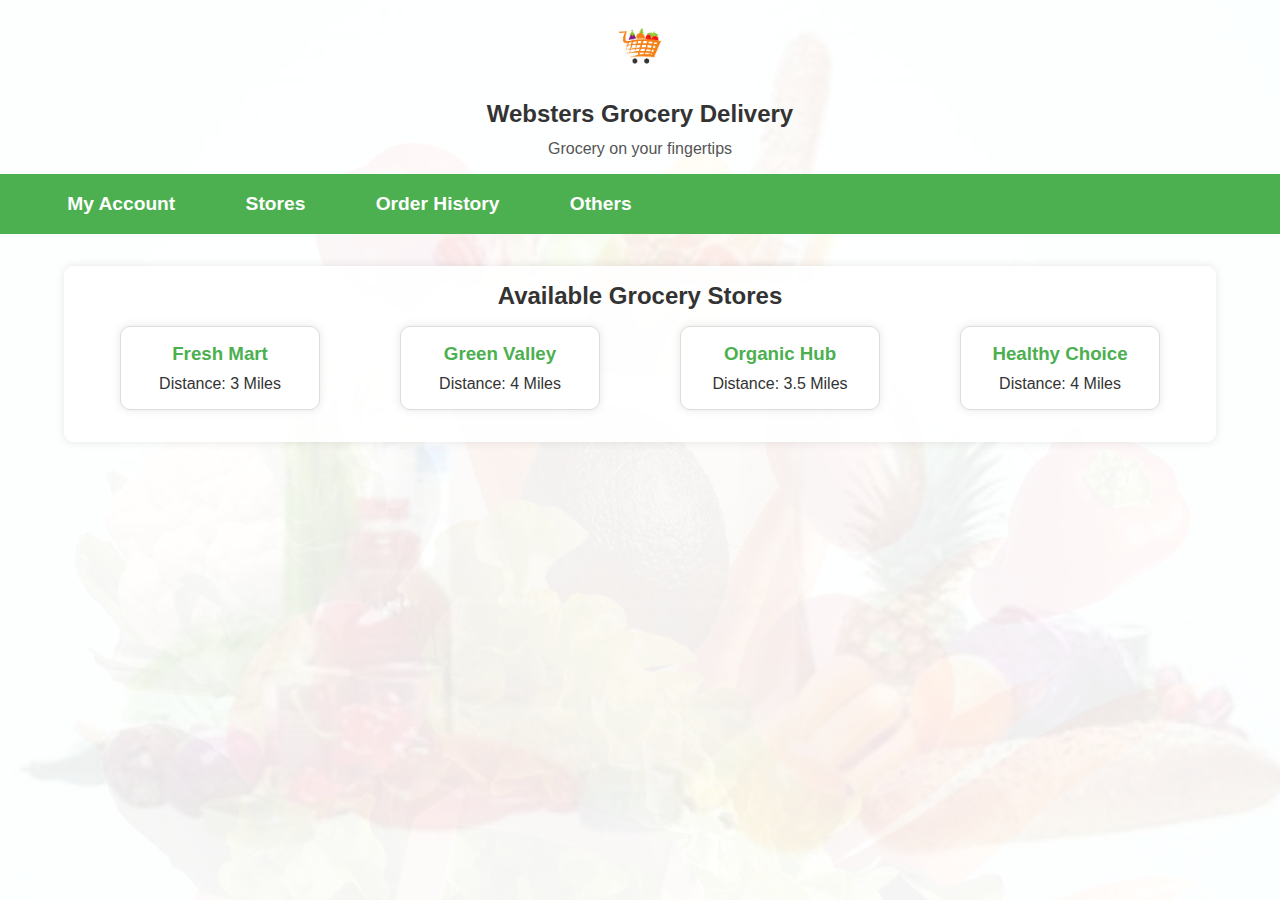
==== dashboard.html @ 8c3a733a "initial commit" ====
<!DOCTYPE html>
<html lang="en">
<head>
    <meta charset="UTF-8">
    <meta name="viewport" content="width=device-width, initial-scale=1.0">
    <title>Dashboard - Websters Grocery Delivery</title>
    <link rel="stylesheet" href="styles.css">
</head>
<body>
    <div class="dashboard-container">
        <div class="header">
            <img src="logo.png" alt="Websters Logo" class="logo">
            <h1>Websters Grocery Delivery</h1>
            <p class="tagline">Grocery on your fingertips</p>
        </div>
        <nav class="navbar">
            <ul>
                <li><a href="#">My Account</a></li>
                <li><a href="#">Stores</a></li>
                <li><a href="order-history.html">Order History</a></li>
				<li><a href="#">Others</a></li>
            </ul>
        </nav>
        <div class="background-slider" id="background-slider">
            <!-- Dynamic background images will be displayed here -->
        </div>
        <div class="main-content">
            <h2>Available Grocery Stores</h2>
            <div class="store-list">
                <div class="store-item">
                    <h3>Fresh Mart</h3>
                    <p>Distance: 3 Miles</p>
                </div>
                <div class="store-item">
                    <h3>Green Valley</h3>
                    <p>Distance: 4 Miles</p>
                </div>
                <div class="store-item">
                    <h3>Organic Hub</h3>
                    <p>Distance: 3.5 Miles</p>
                </div>
                <div class="store-item">
                    <h3>Healthy Choice</h3>
                    <p>Distance: 4 Miles</p>
                </div>
            </div>
        </div>
    </div>
    <script src="scripts.js"></script>
</body>
</html>
---- styles.css ----
/* Reset default browser styles */
* {
    box-sizing: border-box;
    margin: 0;
    padding: 0;
}

body {
    font-family: Arial, sans-serif;
    background-image: url('grocery-background.jpg');
    background-size: cover;
    background-repeat: no-repeat;
    height: 100vh;
    margin: 0;
    color: #333;
    display: flex;
    justify-content: center;
    align-items: center;
}

.container {
    background-color: rgba(255, 255, 255, 0.9);
    box-shadow: 0 0 10px rgba(0, 0, 0, 0.1);
    padding: 2em;
    border-radius: 10px;
    width: 300px;
    text-align: center;
    display: flex;
    flex-direction: column;
    justify-content: center;
    align-items: center;
}

.header {
    text-align: center;
    margin-bottom: 1.5em;
}

.logo {
    width: 60px;
    height: auto;
    margin-bottom: 0.5em;
}

.header h1 {
    font-size: 1.5em;
    margin: 0.5em 0;
}

.tagline {
    font-size: 1em;
    color: #555;
    margin: 0;
}

.register-box, .login-box {
    width: 100%;
    display: flex;
    flex-direction: column;
    align-items: center;
}

.register-box h2, .login-box h2 {
    margin-bottom: 1.5em;
}

.input-group {
    margin-bottom: 1em;
    text-align: left;
    width: 100%;
}

.input-group label {
    display: block;
    margin-bottom: 0.5em;
    font-weight: bold;
}

.input-group input {
    width: 100%;
    padding: 0.5em;
    border: 1px solid #ddd;
    border-radius: 5px;
}

button {
    width: 100%;
    padding: 0.7em;
    border: none;
    background-color: #4CAF50;
    color: white;
    font-size: 1em;
    border-radius: 5px;
    cursor: pointer;
    transition: background-color 0.3s;
}

button:hover {
    background-color: #45a049;
}

.links {
    margin-top: 1em;
}

.links a {
    display: block;
    color: #4CAF50;
    text-decoration: none;
    margin-bottom: 0.5em;
    transition: color 0.3s;
}

.links a:hover {
    color: #388e3c;
}

.dashboard-container {
    width: 100%;
    height: 100%;
    display: flex;
    flex-direction: column;
    align-items: center;
    text-align: center;
    background-color: rgba(255, 255, 255, 0.9);
}

.header {
    text-align: center;
    margin: 1em 0;
}

.navbar {
    width: 100%;
    background-color: #4CAF50;
    text-align: left;
    padding-left: 2em;
}

.navbar ul {
    list-style: none;
    padding: 0;
    display: flex;
}

.navbar ul li {
    margin: 0 1em;
}

.navbar ul li a {
    text-decoration: none;
    color: white;
    font-weight: bold;
    font-size: 1.2em;
    padding: 1em;
    display: block;
}

.navbar ul li a:hover {
    background-color: #388e3c;
}

.background-slider {
    position: absolute;
    width: 100%;
    height: 100%;
    top: 0;
    left: 0;
    z-index: -1;
    background-size: cover;
    background-position: center;
    transition: background-image 1s ease-in-out;
    opacity: 0.6; /* Adjusted for higher transparency */
}

.main-content {
    margin: 2em;
    z-index: 1;
    background-color: rgba(255, 255, 255, 0.9);
    padding: 1em;
    border-radius: 10px;
    width: 90%;
    max-width: 1200px;
    box-shadow: 0 0 10px rgba(0, 0, 0, 0.1);
}

.dashboard h2 {
    margin-bottom: 1em;
    color: #4CAF50;
}

#content {
    text-align: left;
    margin-top: 1em;
}

.grocery-item {
    display: flex;
    justify-content: space-between;
    align-items: center;
    border-bottom: 1px solid #ddd;
    padding: 0.5em 0;
}

.grocery-item button {
    background-color: #4CAF50;
    color: white;
    border: none;
    padding: 0.5em 1em;
    border-radius: 5px;
    cursor: pointer;
    transition: background-color 0.3s;
}

.grocery-item button:hover {
    background-color: #45a049;
}

.empty-orders {
    text-align: center;
    font-size: 1.2em;
    color: #777;
    margin-top: 2em;
}

.empty-orders img {
    width: 50px;
    height: auto;
}

h3 {
    color: #4CAF50;
    margin-bottom: 1em;
}

.grocery-item img {
    width: 30px;
    height: 30px;
    margin-right: 10px;
}

.store-list {
    display: flex;
    flex-wrap: wrap;
    justify-content: space-around;
}

.store-item {
    background-color: white;
    border: 1px solid #ddd;
    border-radius: 10px;
    padding: 1em;
    margin: 1em;
    width: 200px;
    box-shadow: 0 0 10px rgba(0, 0, 0, 0.1);
}

.store-item h3 {
    color: #4CAF50;
    margin-bottom: 0.5em;
}

.order-history-container {
    width: 100%;
    height: 100%;
    display: flex;
    flex-direction: column;
    align-items: center;
    text-align: center;
    background-color: rgba(255, 255, 255, 0.9);
}

.order-item {
    background-color: white;
    border: 1px solid #ddd;
    border-radius: 10px;
    padding: 1em;
    margin: 1em 0;
    width: 80%;
    max-width: 600px;
    box-shadow: 0 0 10px rgba(0, 0, 0, 0.1);
    text-align: left;
}

.order-item h3 {
    color: #4CAF50;
    margin-bottom: 0.5em;
}

.order-item p {
    margin: 0.5em 0;
}
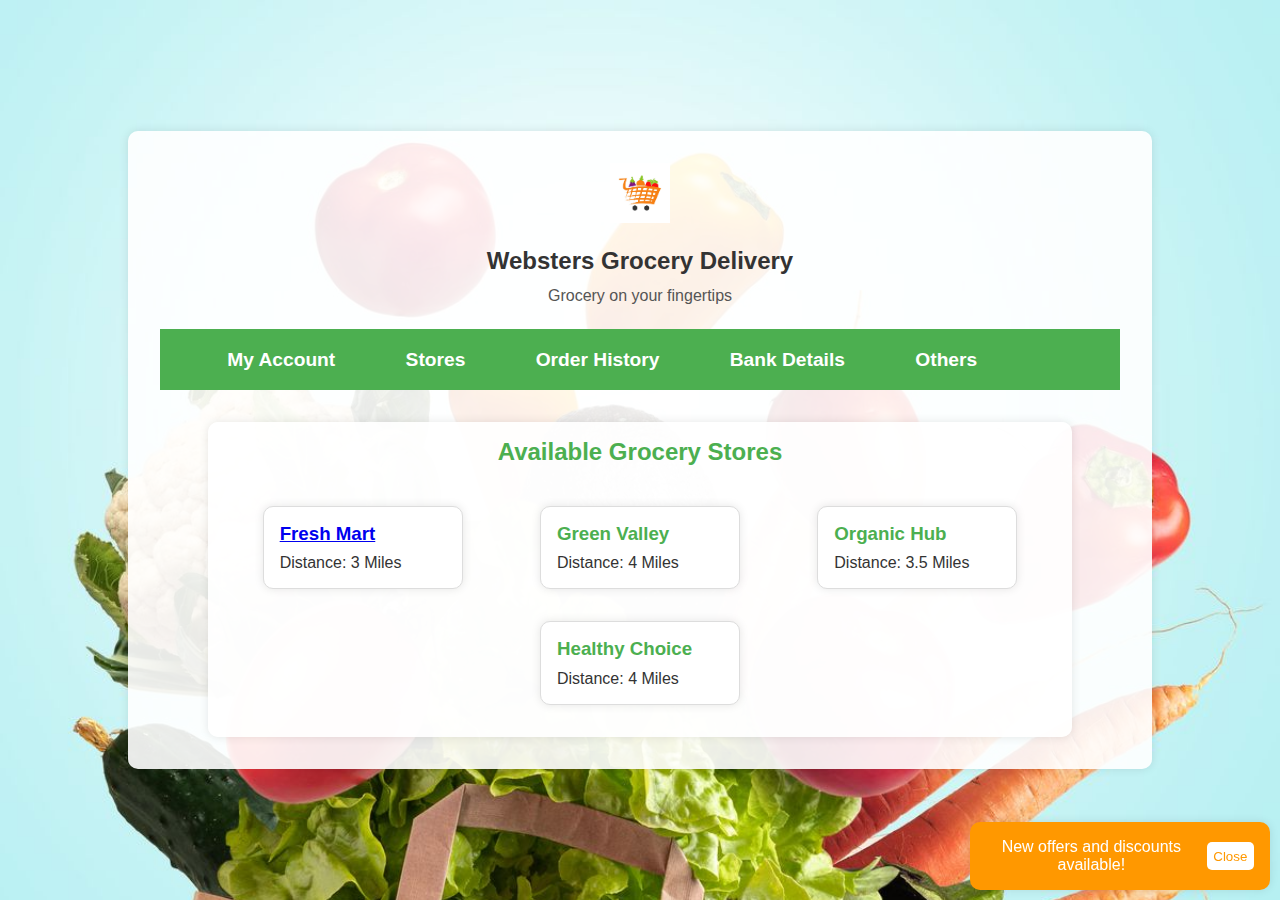
==== commit c86362a4: "sprint-2-features" ====
--- a/dashboard.html
+++ b/dashboard.html
@@ -18,6 +18,7 @@
                 <li><a href="#">My Account</a></li>
                 <li><a href="#">Stores</a></li>
                 <li><a href="order-history.html">Order History</a></li>
+                <li><a href="bank-details.html">Bank Details</a></li>
 				<li><a href="#">Others</a></li>
             </ul>
         </nav>
@@ -28,7 +29,7 @@
             <h2>Available Grocery Stores</h2>
             <div class="store-list">
                 <div class="store-item">
-                    <h3>Fresh Mart</h3>
+                    <h3><a href="fresh-mart.html">Fresh Mart</a></h3>
                     <p>Distance: 3 Miles</p>
                 </div>
                 <div class="store-item">
@@ -45,6 +46,10 @@
                 </div>
             </div>
         </div>
+        <div class="notification-prompt">
+            <p>New offers and discounts available!</p>
+            <button onclick="closeNotification()">Close</button>
+        </div>
     </div>
     <script src="scripts.js"></script>
 </body>
--- a/styles.css
+++ b/styles.css
@@ -16,19 +16,22 @@
     display: flex;
     justify-content: center;
     align-items: center;
-}
-
-.container {
+    position: relative;
+}
+
+/* Common Container */
+.container, .store-container, .dashboard-container {
     background-color: rgba(255, 255, 255, 0.9);
     box-shadow: 0 0 10px rgba(0, 0, 0, 0.1);
     padding: 2em;
     border-radius: 10px;
-    width: 300px;
+    width: 80%;
+    max-width: 1200px;
     text-align: center;
     display: flex;
     flex-direction: column;
-    justify-content: center;
     align-items: center;
+    position: relative;
 }
 
 .header {
@@ -53,88 +56,12 @@
     margin: 0;
 }
 
-.register-box, .login-box {
-    width: 100%;
-    display: flex;
-    flex-direction: column;
-    align-items: center;
-}
-
-.register-box h2, .login-box h2 {
-    margin-bottom: 1.5em;
-}
-
-.input-group {
-    margin-bottom: 1em;
-    text-align: left;
-    width: 100%;
-}
-
-.input-group label {
-    display: block;
-    margin-bottom: 0.5em;
-    font-weight: bold;
-}
-
-.input-group input {
-    width: 100%;
-    padding: 0.5em;
-    border: 1px solid #ddd;
-    border-radius: 5px;
-}
-
-button {
-    width: 100%;
-    padding: 0.7em;
-    border: none;
-    background-color: #4CAF50;
-    color: white;
-    font-size: 1em;
-    border-radius: 5px;
-    cursor: pointer;
-    transition: background-color 0.3s;
-}
-
-button:hover {
-    background-color: #45a049;
-}
-
-.links {
-    margin-top: 1em;
-}
-
-.links a {
-    display: block;
-    color: #4CAF50;
-    text-decoration: none;
-    margin-bottom: 0.5em;
-    transition: color 0.3s;
-}
-
-.links a:hover {
-    color: #388e3c;
-}
-
-.dashboard-container {
-    width: 100%;
-    height: 100%;
-    display: flex;
-    flex-direction: column;
-    align-items: center;
-    text-align: center;
-    background-color: rgba(255, 255, 255, 0.9);
-}
-
-.header {
-    text-align: center;
-    margin: 1em 0;
-}
-
 .navbar {
     width: 100%;
     background-color: #4CAF50;
     text-align: left;
     padding-left: 2em;
+    margin-bottom: 2em;
 }
 
 .navbar ul {
@@ -154,6 +81,7 @@
     font-size: 1.2em;
     padding: 1em;
     display: block;
+    transition: background-color 0.3s;
 }
 
 .navbar ul li a:hover {
@@ -174,8 +102,8 @@
 }
 
 .main-content {
-    margin: 2em;
     z-index: 1;
+    width: 100%;
     background-color: rgba(255, 255, 255, 0.9);
     padding: 1em;
     border-radius: 10px;
@@ -184,25 +112,67 @@
     box-shadow: 0 0 10px rgba(0, 0, 0, 0.1);
 }
 
-.dashboard h2 {
+.dashboard h2, .main-content h2 {
     margin-bottom: 1em;
     color: #4CAF50;
 }
 
-#content {
+.store-list {
+    display: flex;
+    flex-wrap: wrap;
+    justify-content: space-around;
+}
+
+.store-item {
+    background-color: white;
+    border: 1px solid #ddd;
+    border-radius: 10px;
+    padding: 1em;
+    margin: 1em;
+    width: 200px;
+    box-shadow: 0 0 10px rgba(0, 0, 0, 0.1);
     text-align: left;
-    margin-top: 1em;
-}
-
-.grocery-item {
-    display: flex;
-    justify-content: space-between;
-    align-items: center;
-    border-bottom: 1px solid #ddd;
-    padding: 0.5em 0;
-}
-
-.grocery-item button {
+}
+
+.store-item h3 {
+    color: #4CAF50;
+    margin-bottom: 0.5em;
+}
+
+.product-list {
+    display: flex;
+    flex-wrap: wrap;
+    justify-content: space-around;
+}
+
+.product-item {
+    background-color: white;
+    border: 1px solid #ddd;
+    border-radius: 10px;
+    padding: 1em;
+    margin: 1em;
+    width: 200px;
+    box-shadow: 0 0 10px rgba(0, 0, 0, 0.1);
+    text-align: center;
+}
+
+.product-item img {
+    width: 100%;
+    height: auto;
+    border-radius: 5px;
+    margin-bottom: 0.5em;
+}
+
+.product-item h3 {
+    color: #4CAF50;
+    margin-bottom: 0.5em;
+}
+
+.product-item p {
+    margin-bottom: 1em;
+}
+
+.product-item button {
     background-color: #4CAF50;
     color: white;
     border: none;
@@ -210,83 +180,80 @@
     border-radius: 5px;
     cursor: pointer;
     transition: background-color 0.3s;
-}
-
-.grocery-item button:hover {
+    margin: 0.2em;
+}
+
+.product-item button:hover {
     background-color: #45a049;
 }
 
-.empty-orders {
-    text-align: center;
-    font-size: 1.2em;
-    color: #777;
-    margin-top: 2em;
-}
-
-.empty-orders img {
-    width: 50px;
-    height: auto;
-}
-
-h3 {
-    color: #4CAF50;
-    margin-bottom: 1em;
-}
-
-.grocery-item img {
-    width: 30px;
-    height: 30px;
-    margin-right: 10px;
-}
-
-.store-list {
-    display: flex;
-    flex-wrap: wrap;
-    justify-content: space-around;
-}
-
-.store-item {
+.notification-prompt {
+    background-color: #ff9800;
+    color: white;
+    padding: 1em;
+    border-radius: 10px;
+    position: fixed;
+    bottom: 10px;
+    right: 10px;
+    box-shadow: 0 0 10px rgba(0, 0, 0, 0.1);
+    display: flex;
+    align-items: center;
+    justify-content: space-between;
+    width: 300px;
+    max-width: 90%;
+    z-index: 1000;
+}
+
+.notification-prompt p {
+    margin: 0;
+    padding-right: 10px;
+    flex-grow: 1;
+}
+
+.notification-prompt button {
     background-color: white;
-    border: 1px solid #ddd;
-    border-radius: 10px;
-    padding: 1em;
-    margin: 1em;
-    width: 200px;
-    box-shadow: 0 0 10px rgba(0, 0, 0, 0.1);
-}
-
-.store-item h3 {
-    color: #4CAF50;
-    margin-bottom: 0.5em;
-}
-
-.order-history-container {
-    width: 100%;
-    height: 100%;
-    display: flex;
-    flex-direction: column;
-    align-items: center;
-    text-align: center;
-    background-color: rgba(255, 255, 255, 0.9);
-}
-
-.order-item {
-    background-color: white;
-    border: 1px solid #ddd;
-    border-radius: 10px;
-    padding: 1em;
-    margin: 1em 0;
-    width: 80%;
-    max-width: 600px;
-    box-shadow: 0 0 10px rgba(0, 0, 0, 0.1);
-    text-align: left;
-}
-
-.order-item h3 {
-    color: #4CAF50;
-    margin-bottom: 0.5em;
-}
-
-.order-item p {
-    margin: 0.5em 0;
-}
+    color: #ff9800;
+    border: none;
+    padding: 0.5em;
+    border-radius: 5px;
+    cursor: pointer;
+    transition: background-color 0.3s;
+}
+
+.notification-prompt button:hover {
+    background-color: #f1f1f1;
+}
+
+
+/* CSS for review section */
+.review-container {
+    margin-top: 20px;
+    border-top: 1px solid #ccc;
+    padding-top: 20px;
+}
+.stars {
+    display: inline-block;
+    font-size: 25px;
+    color:white;
+}
+.stars input {
+    display: none;
+}
+.stars label {
+    cursor: pointer;
+    padding: 5px;
+}
+.stars label:before {
+    content: '\2605';
+}
+.stars input:checked ~ label:before {
+    color:orange;
+}
+.return-button {
+    margin-top: 10px;
+    padding: 10px 20px;
+    background-color: #4CAF50;
+    color: white;
+    border: none;
+    cursor: pointer;
+}